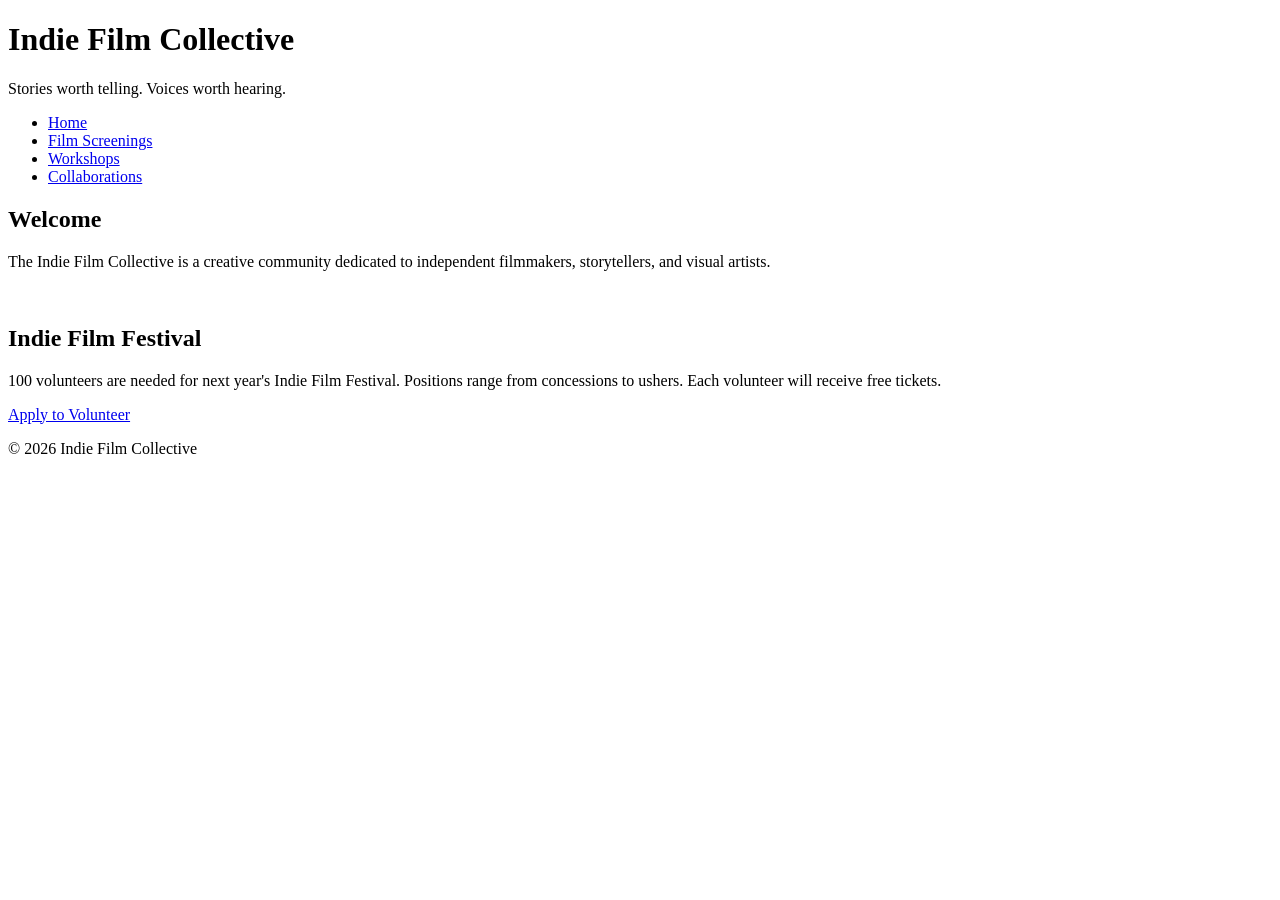
==== index.html @ d378cbc9 "separated all content from the index page to the correct created pages." ====
<!DOCTYPE html>
<html lang="en">
<head>
    <meta charset="UTF-8">
    <meta name="viewport" content="width=device-width, initial-scale=1.0">
    <title>Indie Film Collective</title>
    <link rel="stylesheet" href="styles.css">
</head>

<body>
<!-- Copy and paste this header in each new page -->
<header>
    <h1>Indie Film Collective</h1>
    <p>Stories worth telling. Voices worth hearing.</p>
</header>
<!-- Update these hrefs to relative links to their new pages and copy and paste in each new page -->
<nav>
    <ul>
        <li><a href="index.html">Home</a></li>
        <li><a href="about.html">Film Screenings</a></li>
        <li><a href="workshops.html">Workshops</a></li>
        <li><a href="memberships.html">Collaborations</a></li>
    </ul>
</nav>
<main>
    <!-- This section stays on the homepage -->
    <section>
        <h2>Welcome</h2>
        <p>The Indie Film Collective is a creative community dedicated to independent filmmakers, storytellers, and visual artists.</p>
        <img src="images/filmmaker.jpg" width="500" alt="">
    </section>  
</main>
<!--Copy this aside in each new page-->
<aside>
    <h2>Indie Film Festival</h2>
    <p>100 volunteers are needed for next year's Indie Film Festival. Positions range from concessions to ushers. Each volunteer will receive free tickets.</p>
    <a href="#">Apply to Volunteer</a>
</aside>
<!--Copy this footer in each new page-->
<footer>
    <p>&copy; 2026 Indie Film Collective</p>
</footer>
</body>
</html>
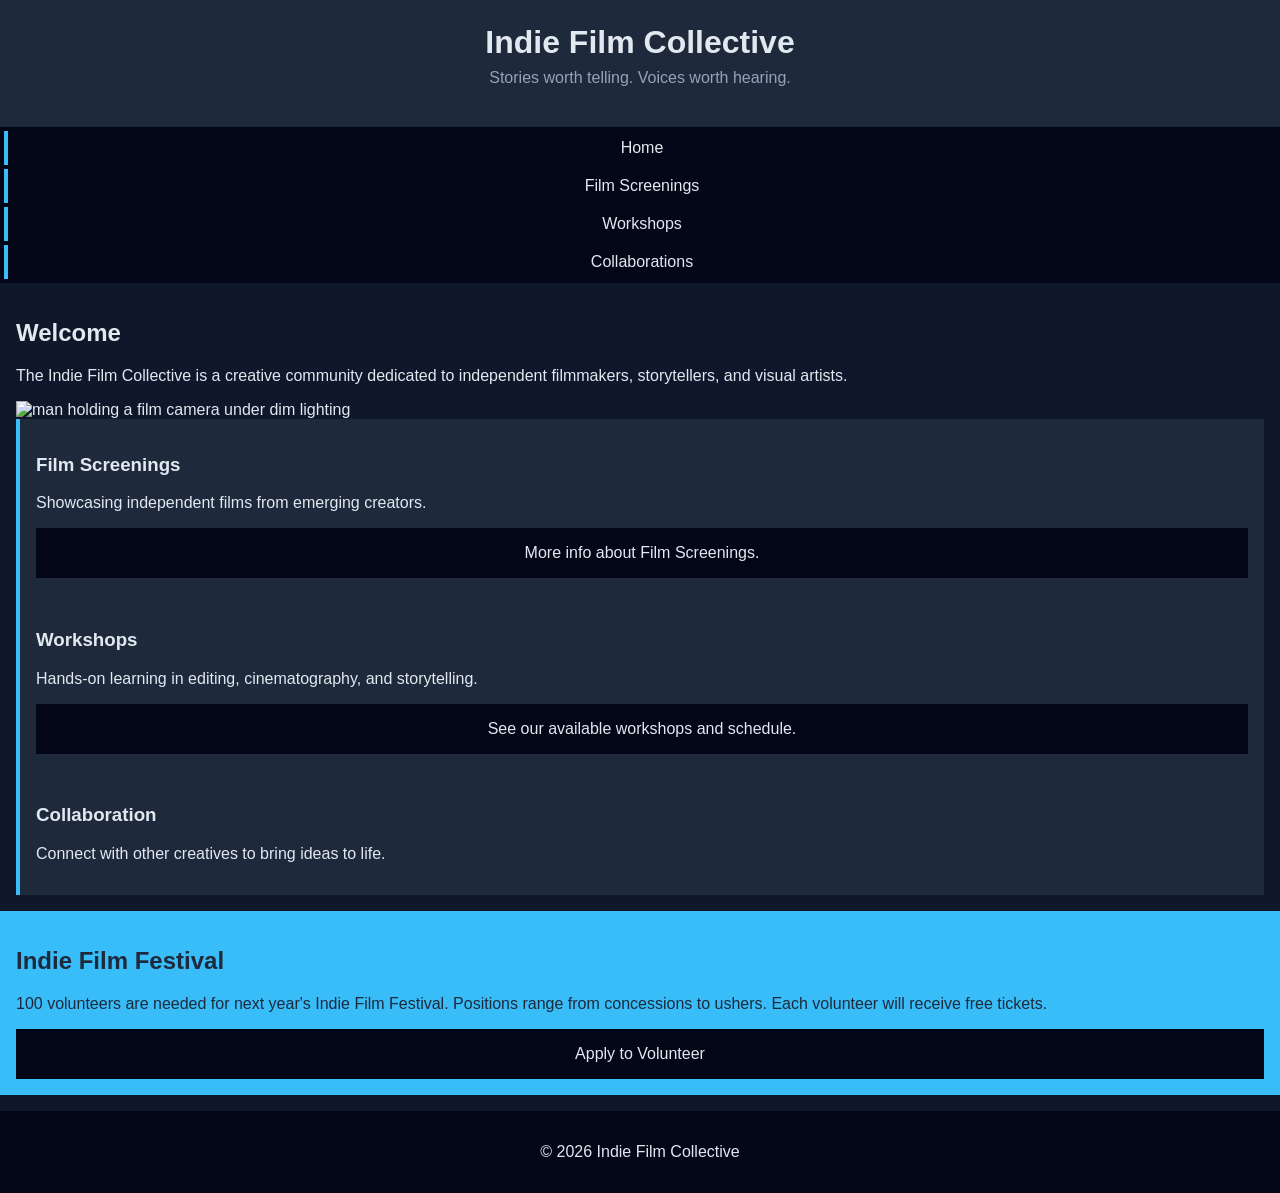
==== commit c4e8bb18: "added a media query for medium screen size. I believe I maintained a mobile-first approach in doing " ====
--- a/index.html
+++ b/index.html
@@ -1,5 +1,5 @@
 <!DOCTYPE html>
-<html lang="en">
+<html lang="sen">
 <head>
     <meta charset="UTF-8">
     <meta name="viewport" content="width=device-width, initial-scale=1.0">
@@ -27,8 +27,22 @@
     <section>
         <h2>Welcome</h2>
         <p>The Indie Film Collective is a creative community dedicated to independent filmmakers, storytellers, and visual artists.</p>
-        <img src="images/filmmaker.jpg" width="500" alt="">
+        <img src="images/filmmaker.jpg" width="500" alt="man holding a film camera under dim lighting">
     </section>  
+    <section id="screenings">
+                <h3>Film Screenings</h3>
+                <p>Showcasing independent films from emerging creators.</p>
+                <a href="about.html">More info about Film Screenings.</a>
+    </section>
+    <section id="workshops">
+                <h3>Workshops</h3>
+                <p>Hands-on learning in editing, cinematography, and storytelling.</p>
+                <a href="workshops.html">See our available workshops and schedule.</a>
+    </section>
+    <section id="collaborations">
+                <h3>Collaboration</h3>
+                <p>Connect with other creatives to bring ideas to life.</p>
+    </section>
 </main>
 <!--Copy this aside in each new page-->
 <aside>
--- a/styles.css
+++ b/styles.css
@@ -0,0 +1,119 @@
+/* CSS by Christina Carrasquilla, iteration by */
+
+/* ===== Color Palette ===== 
+
+    backgound: #0f172a;
+    nav-footer: #020617;
+    card: #1e293b;
+    text-main: #e2e8f0;
+    text-muted: #94a3b8;
+    accent: #38bdf8;
+}
+*/
+
+/* ===== GLOBAL (Base) Styles ===== */
+body {
+    font-family: Helvetica, Arial, sans-serif;
+    margin: 0;
+    background-color: #0f172a;
+    color: #e2e8f0;
+    min-width:500px;
+    display:grid;
+    grid-template-columns:1fr;
+}
+
+header {
+    background-color: #1e293b;
+    text-align: center;
+    padding: 1.5rem;
+}
+
+header h1 {
+    margin: 0;
+}
+
+header p {
+    margin-top: 0.5rem;
+    color: #94a3b8;
+}
+@media screen and (max-width: 768px) {
+  body{ 
+    grid-template-columns:1fr;
+    background-color:rgb(23, 45, 85);
+    font-family: 'Times New Roman', Times, serif;
+    gap:1rem;
+    }
+  }
+
+nav {
+    background-color: #020617;
+}
+
+nav ul {
+    list-style: none;
+    margin: 0;
+    padding: 0;
+}
+
+nav a {
+    color: #e2e8f0;
+    text-decoration: none;
+    padding: 0.5rem;
+    display: block;
+    border-left: 4px solid #38bdf8;
+    margin: .25rem;
+}
+
+nav a:hover {
+    background-color: #334155;
+}
+
+main {
+    padding: 1rem;
+}
+
+img {
+    width:100%;
+}
+
+#screenings, #workshops, #collaborations {
+    background-color: #1e293b;
+    padding: 1rem;
+    padding: 1rem;
+    border-left: 4px solid #38bdf8;
+}
+
+aside {
+    background-color: #38bdf8;
+    color: #1e293b;
+    padding: 1rem;
+    padding: 1rem;
+}
+
+a {
+    display:block;
+    background-color:#020617;
+    color:#e2e8f0;
+    padding:1rem 2rem;
+    text-decoration:none;
+    text-align:center;
+}
+a:hover {
+    color:#020617;
+    background-color:#e2e8f0;
+}
+
+footer {
+    background-color: #020617;
+    text-align: center;
+    padding: 1rem;
+    margin-top: 1rem;
+}
+
+/* ===== Media Query (Medium) ===== */
+/* write a media query for a screen with at least 800px */
+/* change the body's grid template to 1fr 300px */
+/* target the header, nav, and footer and style their grid-column to 1/-1 */
+/* target the nav and display it flex, spaceed around */
+/* target the .card-row to display flex */
+/* target the sections in .card-row witha width for 30% */
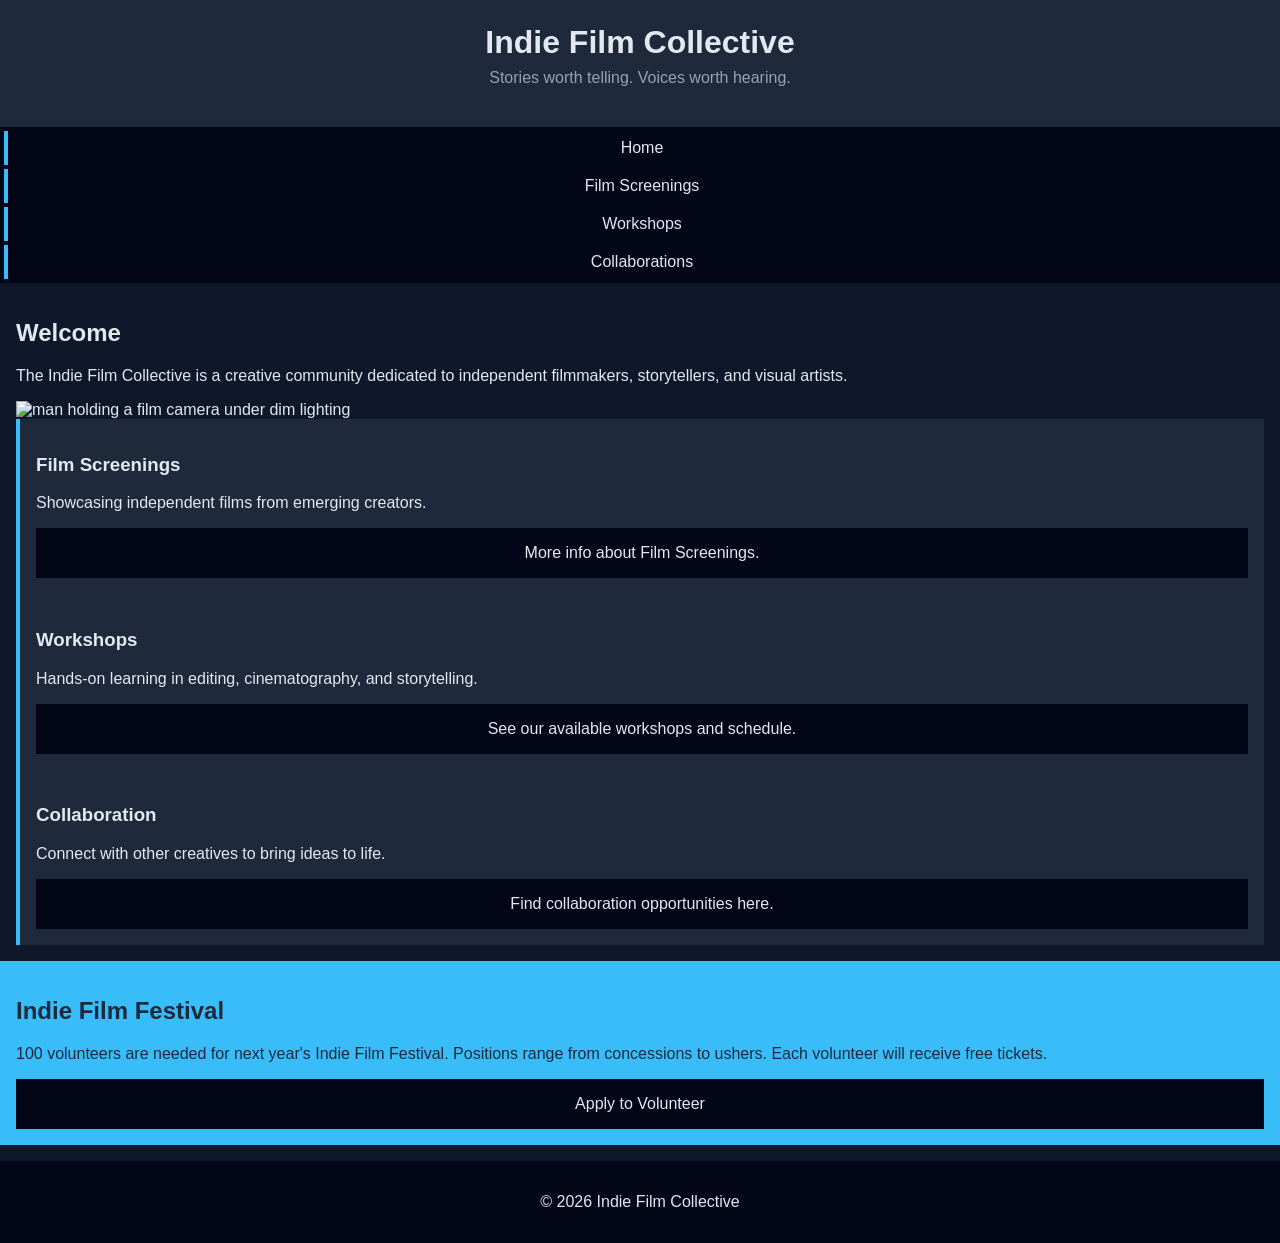
==== commit db0a3685: "updated extra pages with the correct names. used the wrong names initially." ====
--- a/index.html
+++ b/index.html
@@ -17,9 +17,9 @@
 <nav>
     <ul>
         <li><a href="index.html">Home</a></li>
-        <li><a href="about.html">Film Screenings</a></li>
+        <li><a href="screenings.html">Film Screenings</a></li>
         <li><a href="workshops.html">Workshops</a></li>
-        <li><a href="memberships.html">Collaborations</a></li>
+        <li><a href="collaborations.html">Collaborations</a></li>
     </ul>
 </nav>
 <main>
@@ -32,7 +32,7 @@
     <section id="screenings">
                 <h3>Film Screenings</h3>
                 <p>Showcasing independent films from emerging creators.</p>
-                <a href="about.html">More info about Film Screenings.</a>
+                <a href="screenings.html">More info about Film Screenings.</a>
     </section>
     <section id="workshops">
                 <h3>Workshops</h3>
@@ -42,6 +42,7 @@
     <section id="collaborations">
                 <h3>Collaboration</h3>
                 <p>Connect with other creatives to bring ideas to life.</p>
+                <a href="collaborations.html">Find collaboration opportunities here.</a>
     </section>
 </main>
 <!--Copy this aside in each new page-->
--- a/styles.css
+++ b/styles.css
@@ -1,8 +1,8 @@
-/* CSS by Christina Carrasquilla, iteration by */
+/* CSS by Christina Carrasquilla, edited by Eddy Curet */
 
 /* ===== Color Palette ===== 
 
-    backgound: #0f172a;
+    background: #0f172a;
     nav-footer: #020617;
     card: #1e293b;
     text-main: #e2e8f0;
@@ -36,10 +36,10 @@
     margin-top: 0.5rem;
     color: #94a3b8;
 }
-@media screen and (max-width: 768px) {
+@media screen and (width <= 750px) {
   body{ 
     grid-template-columns:1fr;
-    background-color:rgb(23, 45, 85);
+    background-color:rgb(20, 39, 74);
     font-family: 'Times New Roman', Times, serif;
     gap:1rem;
     }
@@ -89,7 +89,6 @@
     padding: 1rem;
     padding: 1rem;
 }
-
 a {
     display:block;
     background-color:#020617;
@@ -116,4 +115,4 @@
 /* target the header, nav, and footer and style their grid-column to 1/-1 */
 /* target the nav and display it flex, spaceed around */
 /* target the .card-row to display flex */
-/* target the sections in .card-row witha width for 30% */+/* target the sections in .card-row with width for 30% */
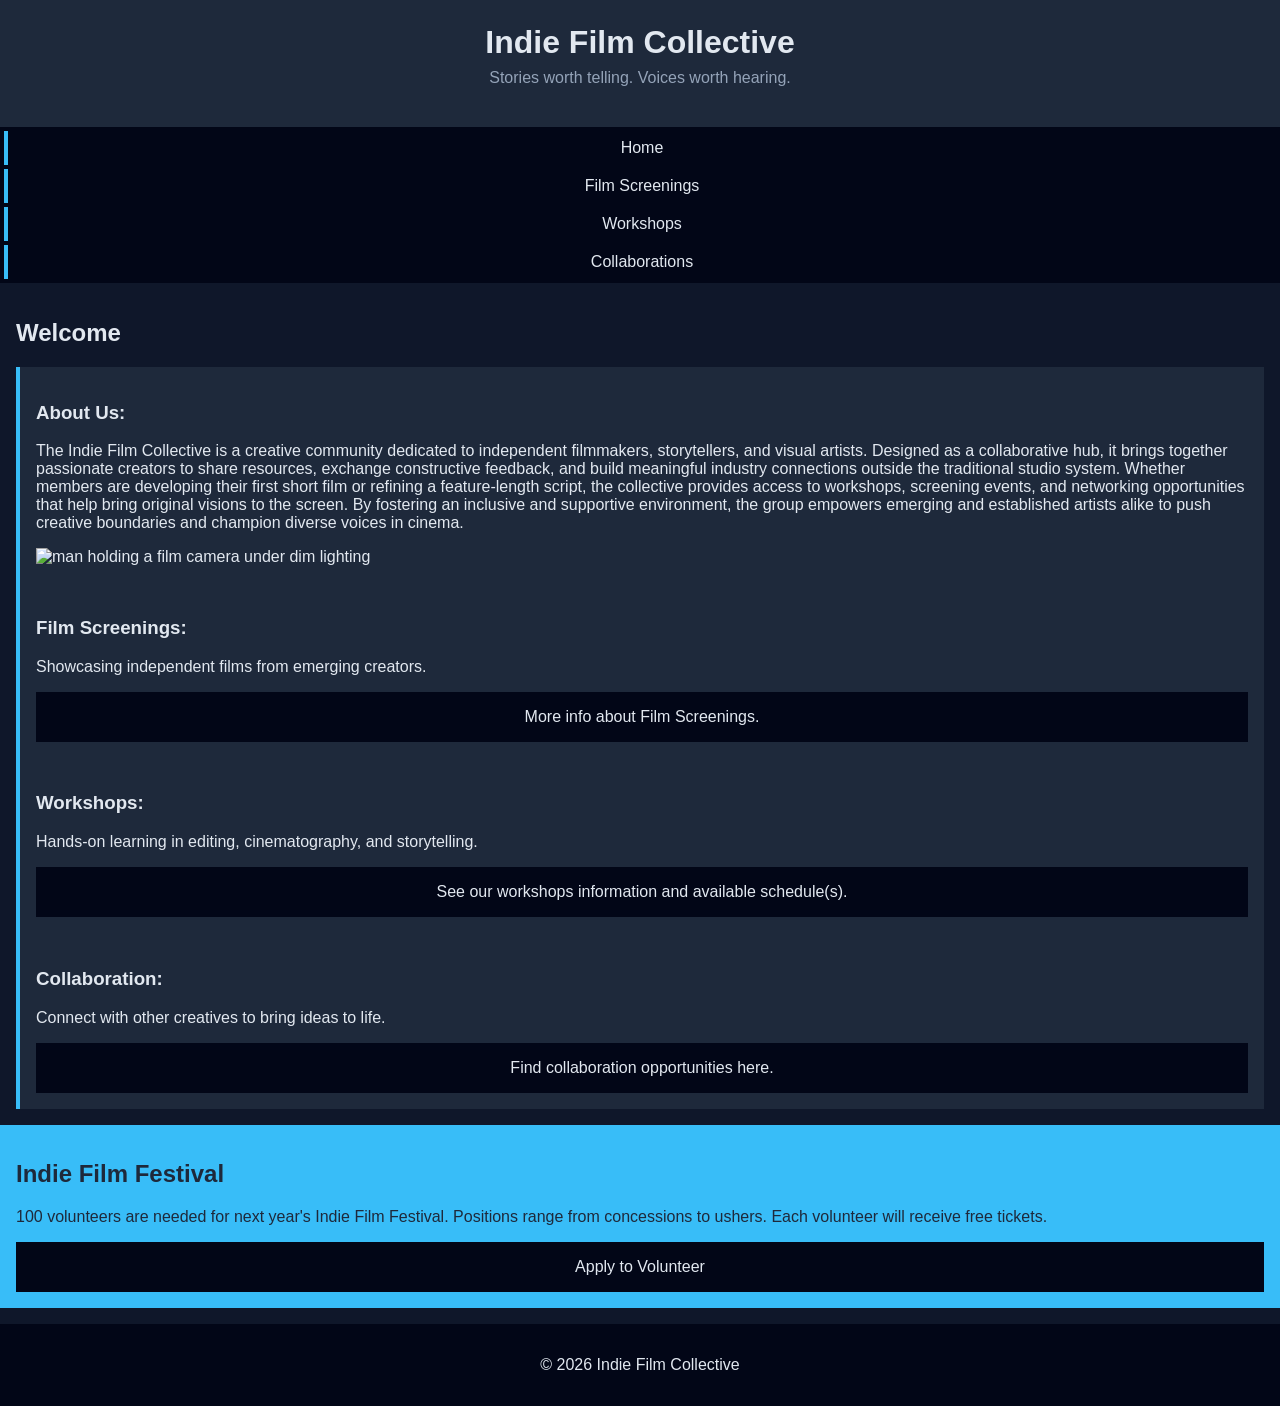
==== commit 9c2d064e: "lined up pages to look uniform. added extra header sections on each page for a uniform look as well." ====
--- a/index.html
+++ b/index.html
@@ -8,12 +8,11 @@
 </head>
 
 <body>
-<!-- Copy and paste this header in each new page -->
+
 <header>
     <h1>Indie Film Collective</h1>
     <p>Stories worth telling. Voices worth hearing.</p>
 </header>
-<!-- Update these hrefs to relative links to their new pages and copy and paste in each new page -->
 <nav>
     <ul>
         <li><a href="index.html">Home</a></li>
@@ -23,35 +22,46 @@
     </ul>
 </nav>
 <main>
-    <!-- This section stays on the homepage -->
     <section>
         <h2>Welcome</h2>
-        <p>The Indie Film Collective is a creative community dedicated to independent filmmakers, storytellers, and visual artists.</p>
+ <div class="card-row">
+    <section id="index">
+        <h3>About Us:</h3>
+        <p>The Indie Film Collective is a creative community dedicated to 
+            independent filmmakers, storytellers, and visual artists. Designed as a 
+            collaborative hub, it brings together passionate creators to share resources, 
+            exchange constructive feedback, and build meaningful industry connections 
+            outside the traditional studio system. Whether members are developing their 
+            first short film or refining a feature-length script, the collective provides 
+            access to workshops, screening events, and networking opportunities that help 
+            bring original visions to the screen. By fostering an inclusive and supportive 
+            environment, the group empowers emerging and established artists alike to push 
+            creative boundaries and champion diverse voices in cinema.</p>
         <img src="images/filmmaker.jpg" width="500" alt="man holding a film camera under dim lighting">
     </section>  
     <section id="screenings">
-                <h3>Film Screenings</h3>
+                <h3>Film Screenings:</h3>
                 <p>Showcasing independent films from emerging creators.</p>
                 <a href="screenings.html">More info about Film Screenings.</a>
     </section>
     <section id="workshops">
-                <h3>Workshops</h3>
+                <h3>Workshops:</h3>
                 <p>Hands-on learning in editing, cinematography, and storytelling.</p>
-                <a href="workshops.html">See our available workshops and schedule.</a>
+                <a href="workshops.html">See our workshops information and available schedule(s).</a>
     </section>
     <section id="collaborations">
-                <h3>Collaboration</h3>
+                <h3>Collaboration:</h3>
                 <p>Connect with other creatives to bring ideas to life.</p>
                 <a href="collaborations.html">Find collaboration opportunities here.</a>
     </section>
+</div>
 </main>
-<!--Copy this aside in each new page-->
 <aside>
     <h2>Indie Film Festival</h2>
     <p>100 volunteers are needed for next year's Indie Film Festival. Positions range from concessions to ushers. Each volunteer will receive free tickets.</p>
     <a href="#">Apply to Volunteer</a>
 </aside>
-<!--Copy this footer in each new page-->
+
 <footer>
     <p>&copy; 2026 Indie Film Collective</p>
 </footer>
--- a/styles.css
+++ b/styles.css
@@ -65,18 +65,20 @@
 }
 
 nav a:hover {
-    background-color: #334155;
+    background-color: #475b78;
 }
 
 main {
     padding: 1rem;
 }
-
+h3 {
+    text-transform:capitalize;
+}
 img {
-    width:100%;
+    width:75%;
 }
 
-#screenings, #workshops, #collaborations {
+#index, #screenings, #workshops, #collaborations {
     background-color: #1e293b;
     padding: 1rem;
     padding: 1rem;
@@ -97,6 +99,7 @@
     text-decoration:none;
     text-align:center;
 }
+
 a:hover {
     color:#020617;
     background-color:#e2e8f0;
@@ -113,6 +116,6 @@
 /* write a media query for a screen with at least 800px */
 /* change the body's grid template to 1fr 300px */
 /* target the header, nav, and footer and style their grid-column to 1/-1 */
-/* target the nav and display it flex, spaceed around */
+/* target the nav and display it flex, spaced around */
 /* target the .card-row to display flex */
 /* target the sections in .card-row with width for 30% */
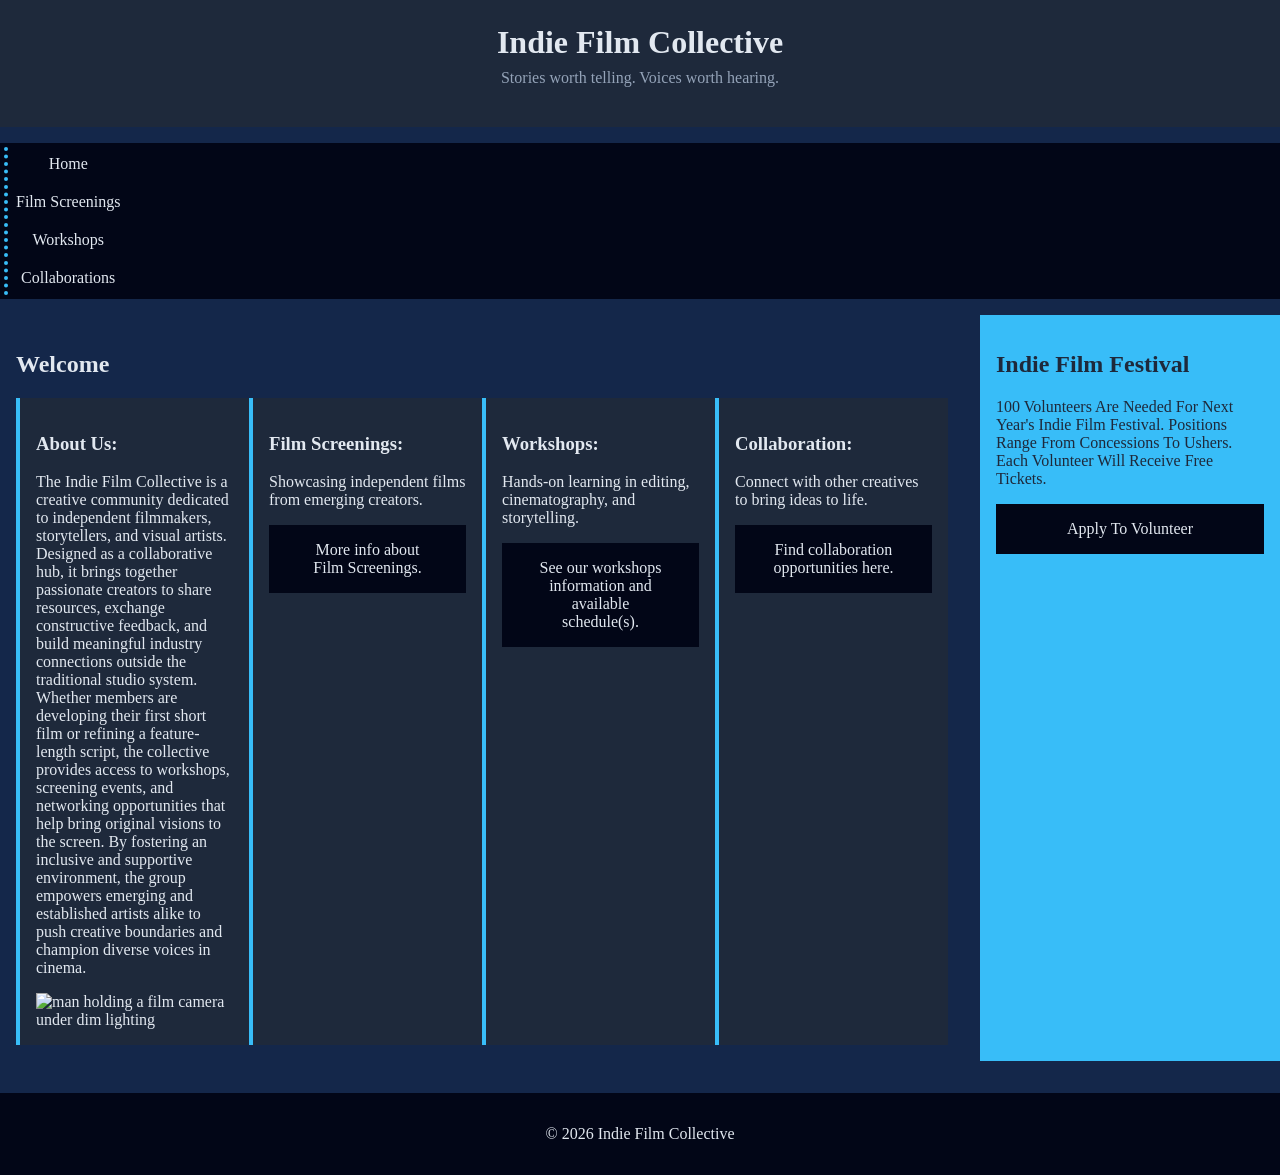
==== commit 21cfe335: "finished up formatting the pages changed the border references on the style sheet. added new paragra" ====
--- a/index.html
+++ b/index.html
@@ -1,5 +1,5 @@
 <!DOCTYPE html>
-<html lang="sen">
+<html lang="en">
 <head>
     <meta charset="UTF-8">
     <meta name="viewport" content="width=device-width, initial-scale=1.0">
@@ -38,7 +38,7 @@
             environment, the group empowers emerging and established artists alike to push 
             creative boundaries and champion diverse voices in cinema.</p>
         <img src="images/filmmaker.jpg" width="500" alt="man holding a film camera under dim lighting">
-    </section>  
+    </section>
     <section id="screenings">
                 <h3>Film Screenings:</h3>
                 <p>Showcasing independent films from emerging creators.</p>
--- a/styles.css
+++ b/styles.css
@@ -36,17 +36,33 @@
     margin-top: 0.5rem;
     color: #94a3b8;
 }
-@media screen and (width <= 750px) {
-  body{ 
-    grid-template-columns:1fr;
+h2{
+    text-transform:uppercase;
+}
+@media screen and (min-width: 800px) {
+  body{
+    grid-template-columns:1fr 300px;
     background-color:rgb(20, 39, 74);
-    font-family: 'Times New Roman', Times, serif;
+    font-family:'Times New Roman', Times, serif;
     gap:1rem;
-    }
+}
+header, nav, footer{
+    grid-column:1/-1;
   }
-
+    nav{
+    display:flex;
+    justify-content: space-around;
+  }
+  .card-row{
+    display:flex;
+  }
+  .card-row, section{
+    width:100%;
+  }
+}
 nav {
     background-color: #020617;
+    justify-content:space-around;
 }
 
 nav ul {
@@ -60,7 +76,7 @@
     text-decoration: none;
     padding: 0.5rem;
     display: block;
-    border-left: 4px solid #38bdf8;
+    border-left: 4px dotted #38bdf8;
     margin: .25rem;
 }
 
@@ -68,6 +84,9 @@
     background-color: #475b78;
 }
 
+nav{
+    justify-content:left;
+}
 main {
     padding: 1rem;
 }
@@ -75,7 +94,7 @@
     text-transform:capitalize;
 }
 img {
-    width:75%;
+    width:100%;
 }
 
 #index, #screenings, #workshops, #collaborations {
@@ -90,6 +109,9 @@
     color: #1e293b;
     padding: 1rem;
     padding: 1rem;
+}
+aside, h2{
+    text-transform: capitalize;
 }
 a {
     display:block;
